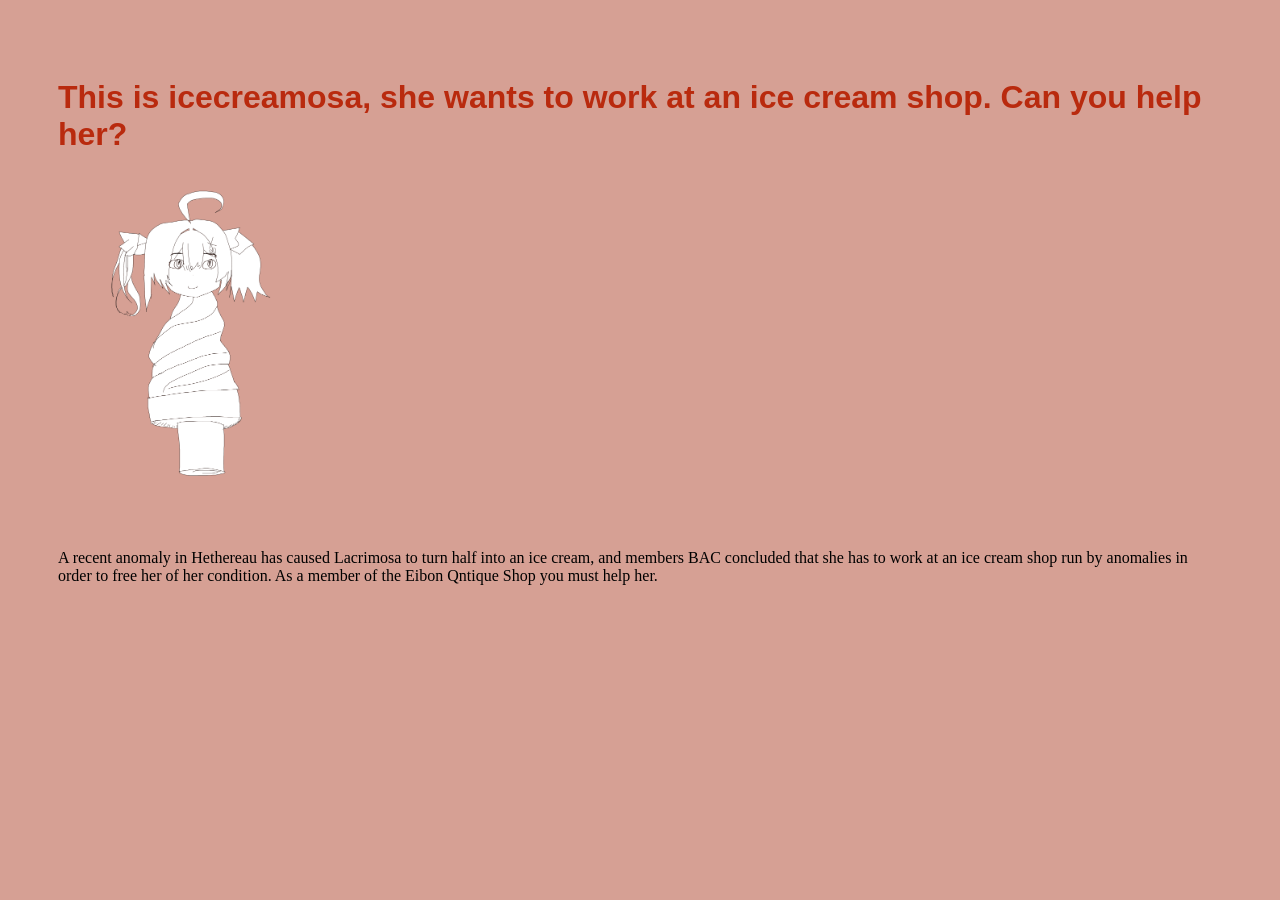
==== environ/env01.html @ b8e3183b "nonsense" ====
<!doctype html>
<html lang=en"
<head>
     <meta charset="utf-8">
    <title>Environment 01</title>
    <link href="env.css" rel="stylesheet" type="text/css">
</head>
<body>
    <h1> This is icecreamosa, she wants to work at an ice cream shop. Can you help her? </h1>
    <img src="icecreamosas.png">
    <p> A recent anomaly in Hethereau has caused Lacrimosa to turn half into an ice cream, and members BAC concluded that she has to work at an ice cream shop run by anomalies in order to free her of her condition. As a member of the Eibon Qntique Shop you must help her. </p>
</body>
</html>
---- environ/env.css ----
body {
    background: #d6a094;
    padding: 50px;
}

h1,
h2,
h3 {
    color: #b92a0e;
    font-family: sans-serif;
}

img {
    width: 250px;
}
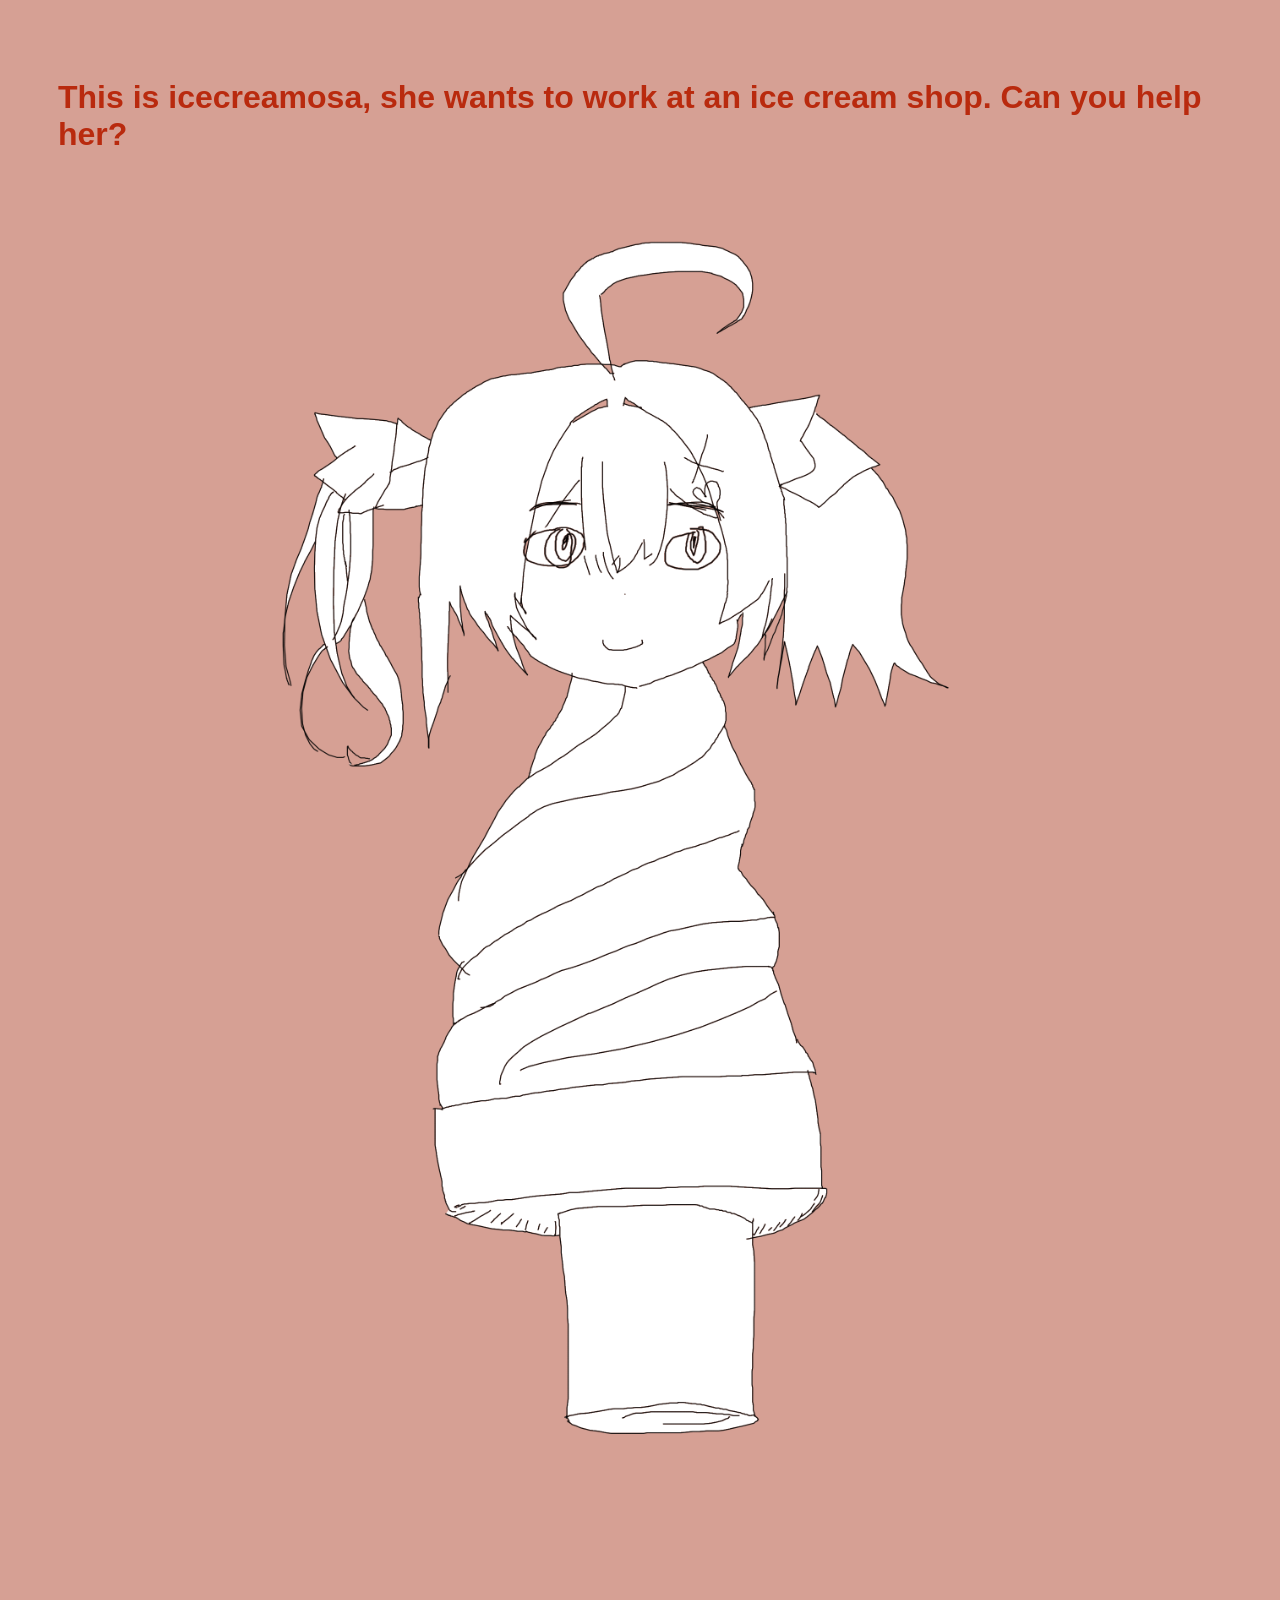
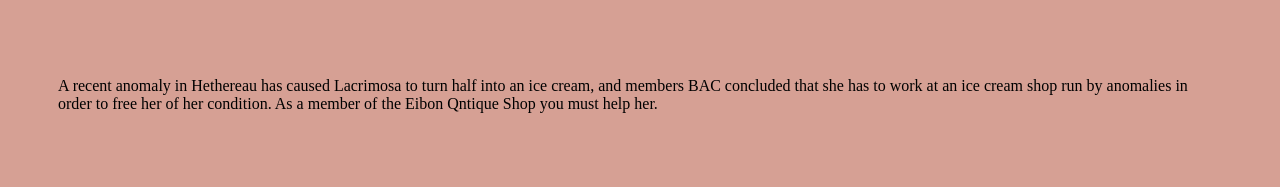
==== commit 8a433ff8: "burger mm yummm" ====
--- a/environ/env01.html
+++ b/environ/env01.html
@@ -7,7 +7,7 @@
 </head>
 <body>
     <h1> This is icecreamosa, she wants to work at an ice cream shop. Can you help her? </h1>
-    <img src="icecreamosas.png">
+    <img id="sleepy" src="icecreamosas.png">
     <p> A recent anomaly in Hethereau has caused Lacrimosa to turn half into an ice cream, and members BAC concluded that she has to work at an ice cream shop run by anomalies in order to free her of her condition. As a member of the Eibon Qntique Shop you must help her. </p>
 </body>
 </html>
--- a/environ/env.css
+++ b/environ/env.css
@@ -11,5 +11,12 @@
 }
 
 img {
-    width: 250px;
+    display; block;
+    margin-left: auto;
+    margin-right: auto;
+    width: 100%;
 }
+
+#sleepy {
+    width: 90%;
+}
